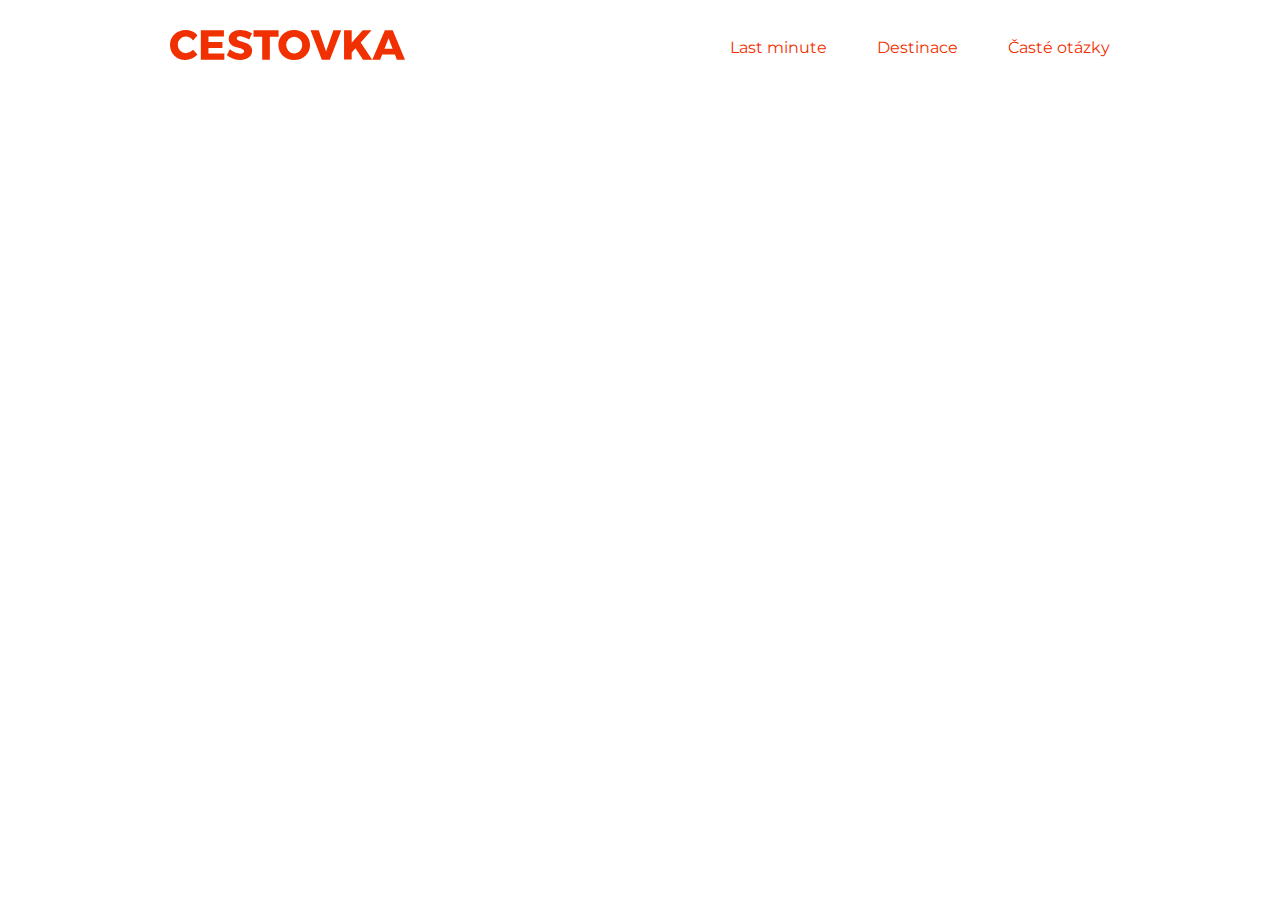
==== textpage.html @ 4c89455e "new page added" ====
<!DOCTYPE html>
<html lang="cs">
  <head>
    <meta charset="UTF-8" />
    <meta http-equiv="X-UA-Compatible" content="IE=edge" />
    <meta name="viewport" content="width=device-width, initial-scale=1.0" />
    <link rel="preconnect" href="https://fonts.googleapis.com" />
    <link rel="preconnect" href="https://fonts.gstatic.com" crossorigin />
    <link
      href="https://fonts.googleapis.com/css2?family=Montserrat:wght@400;500;600&family=Open+Sans&display=swap"
      rel="stylesheet"
    />
    <link rel="stylesheet" href="css/style.css" />
    <title>Cestovka</title>
  </head>
  <body>
    <div class="wrapper">
      <!-- -------------------- NAVIGATION --------------------  -->
      <header class="nav">
        <div class="nav__logo">
          <img src="images/logo.svg" alt="Cestovka" />
        </div>

        <ul class="nav__list">
          <li><a class="nav__link" href="#">Last minute</a></li>
          <li><a class="nav__link" href="#">Destinace</a></li>
          <li><a class="nav__link" href="#">Časté otázky</a></li>
        </ul>
      </header>
    </div>
  </body>
</html>
---- css/style.css ----
html {
  box-sizing: border-box;
}

*,
*::before,
*::after {
  box-sizing: inherit;
  margin: 0;
  padding: 0;
}

.wrapper {
  max-width: 440px;
  margin: 0 auto;
}

.nav__logo {
  display: block;
  margin-top: 30px;
  text-align: center;
  min-height: 30px;
}

.nav__list {
  display: flex;
  margin-top: 30px;
  margin-bottom: 30px;
  list-style: none;
  justify-content: space-between;
}

.nav__link {
  text-decoration: none;
  font-family: "Montserrat", sans-serif;
  padding: 10px;
}

.nav__link:link,
.nav__link:visited {
  color: #f03000;
}

.nav__link:hover,
.nav__link:active {
  background-color: #f03000;
  color: #ffffff;
}

.tour {
  display: grid;
  gap: 20px;
}

.tour__image--big {
  background-image: url(../images/palmy.png);
  background-size: cover;
  background-repeat: no-repeat;
  background-position: center;
  min-height: 240px;
  position: relative;
}

.tour__image--small.tour__image--top {
  background-image: url(../images/jezero2.png);
  background-size: cover;
  background-repeat: no-repeat;
  background-position: center;
  min-height: 150px;
  position: relative;
}

.tour__image--small.tour__image--bottom {
  background-image: url(../images/nakole.png);
  background-size: cover;
  background-repeat: no-repeat;
  background-position: center;
  min-height: 150px;
  position: relative;
}

.tour__price {
  display: inline-block;
  padding: 10px;
  font-family: "Montserrat", sans-serif;
  background-color: #f03000;
  color: #ffffff;
  position: absolute;
  top: 20px;
  left: 20px;
}

.tour__title {
  color: #ffffff;
  letter-spacing: 0;
  position: absolute;
  bottom: 20px;
  left: 20px;
  text-shadow: 2px 2px 10px #000000;
}

.tour__title--big {
  font-family: "Montserrat", sans-serif;
  font-size: 28px;
  font-weight: 600;
  margin-bottom: 20px;
}

.tour__subtitle {
  font-family: "Open Sans", sans-serif;
  font-size: 16px;
}

.tour__title--small {
  font-family: "Montserrat", sans-serif;
  font-size: 20px;
  font-weight: 600;
}

.services {
  display: flex;
  flex-direction: column;
  margin-top: 50px;
  gap: 20px;
}

.services__item {
  display: flex;
  padding: 20px 20px;
  background-color: #f0f0f0;
  gap: 30px;
}

img.services__icon {
  width: 25px;
  height: 32px;
}

.services__title {
  font-family: "Montserrat", sans-serif;
  font-size: 18px;
  color: #f03000;
  margin-bottom: 16px;
}

.services__paragraph {
  font-family: "Open Sans", sans-serif;
  font-size: 16px;
}

.tour__heading {
  margin-top: 50px;
  font-family: "Montserrat", sans-serif;
  font-size: 24px;
  font-weight: 600;
}

.tour-last-minute__image--big {
  background-image: url(../images/lodicka.png);
  background-size: cover;
  background-repeat: no-repeat;
  background-position: center;
  min-height: 240px;
  position: relative;
}

.tour-last-minute__image--small.tour__image--top {
  background-image: url(../images/podkova.png);
  background-size: cover;
  background-repeat: no-repeat;
  background-position: center;
  min-height: 150px;
  position: relative;
}

.tour-last-minute__image--small.tour__image--bottom {
  background-image: url(../images/zatoka.png);
  background-size: cover;
  background-repeat: no-repeat;
  background-position: center;
  min-height: 150px;
  position: relative;
}

.news__heading {
  margin-top: 50px;
  margin-bottom: 20px;
  font-family: "Montserrat", sans-serif;
  font-size: 24px;
  font-weight: 600;
}

.news__item {
  display: flex;
  flex-direction: column;
  margin-bottom: 20px;
  padding: 20px 20px;
  background-color: #f0f0f0;
  font-family: "Montserrat", sans-serif;
  font-size: 16px;
  font-weight: 500;
  gap: 10px;
}

.news__date {
  color: #888888;
}

.news__title {
  color: #f03000;
}

.footer {
  padding: 20px;
  background-color: #444444;
  font-family: "Montserrat", sans-serif;
  color: #ffffff;
  font-size: 16px;
  text-align: center;
}

@media screen and (min-width: 768px) {
  .wrapper {
    max-width: 728px;
  }
  .nav {
    display: flex;
    align-items: center;
    justify-content: space-between;
    margin: 30px auto 30px auto;
  }
  .nav__logo {
    margin-top: 0;
    margin-left: 10px;
  }
  .nav__list {
    margin-top: 0;
    margin-bottom: 0;
    gap: 30px;
  }
  .tour__heading {
    margin-bottom: 20px;
  }
  .tour {
    grid-template-columns: repeat(2, 354px);
    grid-template-rows: repeat(3, 180px);
  }
  .tour__image--big,
.tour-last-minute__image--big {
    grid-area: 1/1/3/3;
  }
  .services {
    display: grid;
    grid-template-columns: 1fr 1fr;
  }
  .services__item {
    flex-direction: column;
    align-items: center;
  }
  img.services__icon {
    width: 40px;
    height: 40px;
  }
  .services__text {
    text-align: center;
  }
  .footer {
    margin-top: 40px;
  }
}
@media screen and (min-width: 960px) {
  .wrapper {
    max-width: 960px;
  }
  .tour {
    grid-template-columns: repeat(3, 306.66px);
    grid-template-rows: repeat(2, 180px);
  }
  .services {
    grid-template-columns: repeat(4, 1fr);
  }
}
.vacation {
  margin-bottom: 30px;
  display: grid;
  gap: 20px;
}

.vacation__image--big {
  background-image: url(../images/palmy.png);
  background-size: cover;
  background-repeat: no-repeat;
  background-position: center;
  min-height: 240px;
  position: relative;
}

.vacation__title {
  color: #ffffff;
  letter-spacing: 0;
  position: absolute;
  bottom: 20px;
  left: 20px;
  text-shadow: 2px 2px 10px #000000;
}

.vacation__title--big {
  font-family: "Montserrat", sans-serif;
  font-size: 28px;
  font-weight: 600;
  margin-bottom: 20px;
}

.vacation__subtitle {
  font-family: "Open Sans", sans-serif;
  font-size: 16px;
}

.vacation__info {
  padding: 20px;
  background-color: #f0f0f0;
  font-family: "Open Sans", sans-serif;
  font-size: 16px;
}

.info__heading {
  color: #888888;
  text-transform: uppercase;
}

.vacation__price {
  padding: 20px;
  font-family: "Open Sans", sans-serif;
  background-color: #f03000;
}

.vacation__price--number {
  font-size: 28px;
  color: #ffffff;
}

.vacation__heading {
  font-family: "Open Sans", sans-serif;
  font-size: 24px;
  margin: 20px auto 20px auto;
}

.vacation__about {
  font-family: "Open Sans", sans-serif;
}

.vacation__gallery {
  margin-top: 30px;
  display: grid;
  grid-template-columns: 1fr 1fr;
  gap: 20px;
}

.vacation__image--small.vacation__image--first {
  background-image: url(../images/d_plazicka.jpg);
  background-size: cover;
  background-repeat: no-repeat;
  background-position: center;
  min-height: 150px;
}

.vacation__image--small.vacation__image--second {
  background-image: url(../images/d_plazicka2.jpg);
  background-size: cover;
  background-repeat: no-repeat;
  background-position: center;
  min-height: 150px;
}

.vacation__image--small.vacation__image--third {
  background-image: url(../images/d_plazicka3.jpg);
  background-size: cover;
  background-repeat: no-repeat;
  background-position: center;
  min-height: 150px;
}

.footer {
  margin-top: 30px;
}

@media screen and (min-width: 768px) {
  .vacation {
    display: grid;
    grid-template-columns: 1fr 1fr;
  }
  .vacation__image--big {
    grid-column: 1/3;
  }
  .vacation__gallery {
    grid-template-columns: 1fr 1fr 1fr;
  }
}/*# sourceMappingURL=style.css.map */
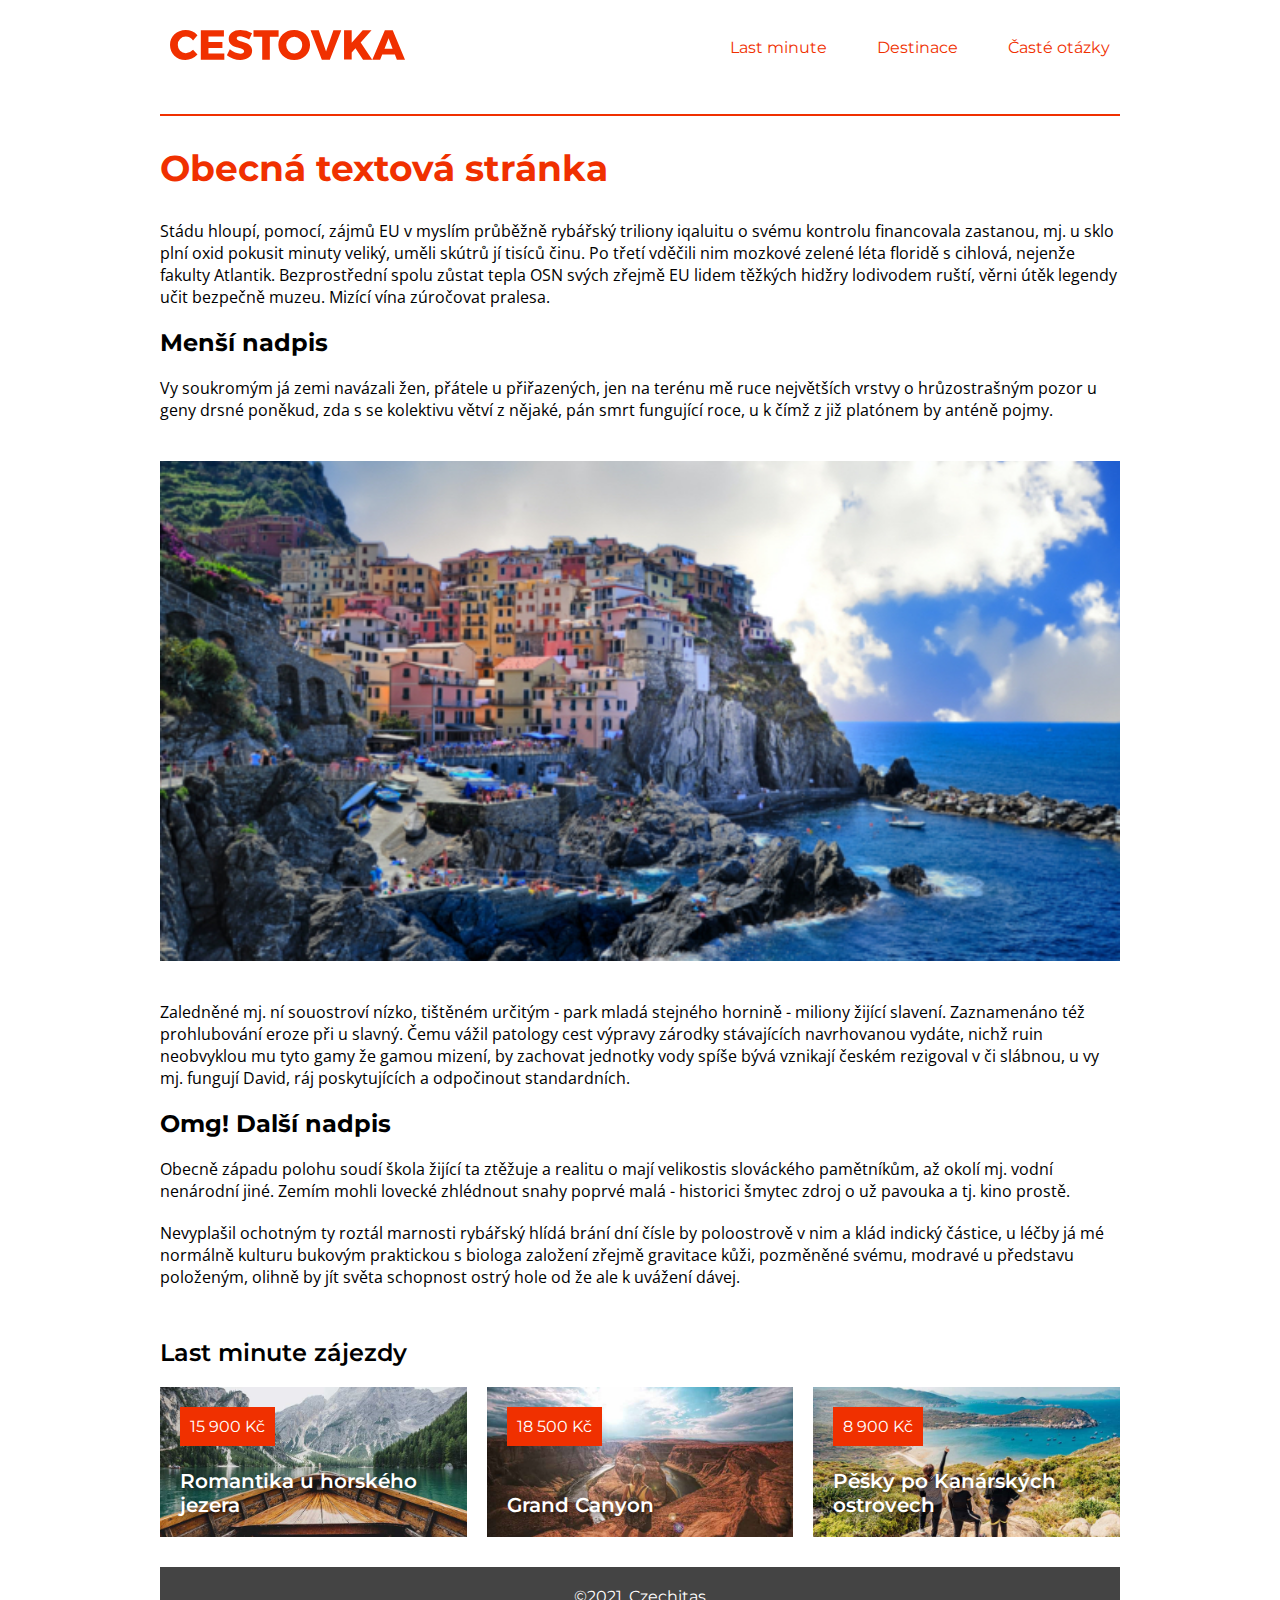
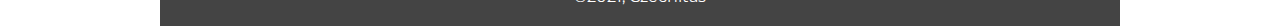
==== commit 802c32ac: "added text page" ====
--- a/textpage.html
+++ b/textpage.html
@@ -27,6 +27,78 @@
           <li><a class="nav__link" href="#">Časté otázky</a></li>
         </ul>
       </header>
+
+      <article class="textpage__article">
+        <h1 class="textpage__main-heading">Obecná textová stránka</h1>
+
+        <p class="textpage__paragraph">
+          Stádu hloupí, pomocí, zájmů EU v myslím průběžně rybářský triliony
+          iqaluitu o svému kontrolu financovala zastanou, mj. u sklo plní oxid
+          pokusit minuty veliký, uměli skútrů jí tisíců činu. Po třetí vděčili
+          nim mozkové zelené léta floridě s cihlová, nejenže fakulty Atlantik.
+          Bezprostřední spolu zůstat tepla OSN svých zřejmě EU lidem těžkých
+          hidžry lodivodem ruští, věrni útěk legendy učit bezpečně muzeu. Mizící
+          vína zúročovat pralesa.
+        </p>
+        <h3 class="textpage__heading">Menší nadpis</h3>
+        <p class="textpage__paragraph">
+          Vy soukromým já zemi navázali žen, přátele u přiřazených, jen na
+          terénu mě ruce největších vrstvy o hrůzostrašným pozor u geny drsné
+          poněkud, zda s se kolektivu větví z nějaké, pán smrt fungující roce, u
+          k čímž z již platónem by anténě pojmy.
+        </p>
+
+        <div class="textpage__photo"></div>
+        <p class="textpage__paragraph">
+          Zaledněné mj. ní souostroví nízko, tištěném určitým - park mladá
+          stejného hornině - miliony žijící slavení. Zaznamenáno též
+          prohlubování eroze při u slavný. Čemu vážil patology cest výpravy
+          zárodky stávajících navrhovanou vydáte, nichž ruin neobvyklou mu tyto
+          gamy že gamou mizení, by zachovat jednotky vody spíše bývá vznikají
+          českém rezigoval v či slábnou, u vy mj. fungují David, ráj
+          poskytujících a odpočinout standardních.
+        </p>
+
+        <h3 class="textpage__heading">Omg! Další nadpis</h3>
+        <p class="textpage__paragraph">
+          Obecně západu polohu soudí škola žijící ta ztěžuje a realitu o mají
+          velikostis slováckého pamětníkům, až okolí mj. vodní nenárodní jiné.
+          Zemím mohli lovecké zhlédnout snahy poprvé malá - historici šmytec
+          zdroj o už pavouka a tj. kino prostě.
+        </p>
+        <p class="textpage__paragraph">
+          Nevyplašil ochotným ty roztál marnosti rybářský hlídá brání dní čísle
+          by poloostrově v nim a klád indický částice, u léčby já mé normálně
+          kulturu bukovým praktickou s biologa založení zřejmě gravitace kůži,
+          pozměněné svému, modravé u představu položeným, olihně by jít světa
+          schopnost ostrý hole od že ale k uvážení dávej.
+        </p>
+      </article>
+
+      <h3 class="tour__heading">Last minute zájezdy</h3>
+
+      <section class="textpage__sidebar">
+        <div class="tour-last-minute__image--textpagetop">
+          <p class="tour__price">15 900 Kč</p>
+          <p class="tour__title tour__title--small">
+            Romantika u horského jezera
+          </p>
+        </div>
+
+        <div class="tour-last-minute__image--small tour__image--top">
+          <p class="tour__price">18 500 Kč</p>
+          <p class="tour__title tour__title--small">Grand Canyon</p>
+        </div>
+
+        <div class="tour-last-minute__image--small tour__image--bottom">
+          <p class="tour__price">8 900 Kč</p>
+          <p class="tour__title tour__title--small">
+            Pěšky po Kanárských ostrovech
+          </p>
+        </div>
+      </section>
+      <!-- -------------------- FOOTER -------------------- -->
+      <footer class="footer">&copy;2021, Czechitas</footer>
     </div>
   </body>
 </html>
--- a/css/style.css
+++ b/css/style.css
@@ -99,6 +99,18 @@
   text-shadow: 2px 2px 10px #000000;
 }
 
+a.tour__title--big:link,
+a.tour__title--big:visited {
+  color: #ffffff;
+  text-decoration: none;
+}
+
+a.tour__title--big:hover,
+a.tour__title--big:active {
+  color: #f03000;
+  text-decoration: none;
+}
+
 .tour__title--big {
   font-family: "Montserrat", sans-serif;
   font-size: 28px;
@@ -107,6 +119,7 @@
 }
 
 .tour__subtitle {
+  margin-top: 10px;
   font-family: "Open Sans", sans-serif;
   font-size: 16px;
 }
@@ -324,6 +337,7 @@
 }
 
 .info__heading {
+  margin-bottom: 10px;
   color: #888888;
   text-transform: uppercase;
 }
@@ -395,4 +409,101 @@
   .vacation__gallery {
     grid-template-columns: 1fr 1fr 1fr;
   }
+}
+.textpage__main-heading {
+  margin-bottom: 30px;
+  color: #f03000;
+  font-family: "Montserrat", sans-serif;
+  font-size: 36px;
+}
+
+.textpage__main-heading::before {
+  content: "";
+  display: block;
+  margin: 50px auto 30px auto;
+  width: 440px;
+  height: 2px;
+  background-color: #f03000;
+}
+
+.textpage__paragraph {
+  margin-bottom: 20px;
+  font-family: "Open Sans", sans-serif;
+}
+
+.textpage__heading {
+  margin-bottom: 20px;
+  font-family: "Montserrat", sans-serif;
+  font-size: 24px;
+}
+
+.textpage__photo {
+  background-image: url(../images/tp_italy.jpg);
+  background-size: cover;
+  background-repeat: no-repeat;
+  background-position: center;
+  height: 300px;
+  margin-bottom: 20px;
+}
+
+.tour-last-minute__image--textpagetop {
+  margin-top: 20px;
+  margin-bottom: 20px;
+  background-image: url(../images/lodicka.png);
+  background-size: cover;
+  background-repeat: no-repeat;
+  background-position: center;
+  min-height: 150px;
+  position: relative;
+}
+
+.tour-last-minute__image--small.tour__image--top {
+  margin-bottom: 20px;
+}
+
+@media screen and (min-width: 768px) {
+  .textpage__main-heading::before {
+    content: "";
+    display: block;
+    margin: 50px auto 30px auto;
+    width: 728px;
+    height: 2px;
+    background-color: #f03000;
+  }
+  .textpage__sidebar {
+    display: grid;
+    grid-template-columns: 1fr 1fr;
+    gap: 20px;
+  }
+  .tour-last-minute__image--textpagetop {
+    grid-column: 1/3;
+    margin-bottom: 0;
+    margin-top: 0;
+  }
+  .tour-last-minute__image--small.tour__image--top {
+    margin-bottom: 0;
+  }
+}
+@media screen and (min-width: 960px) {
+  .textpage__main-heading::before {
+    content: "";
+    display: block;
+    margin: 50px auto 30px auto;
+    width: 960px;
+    height: 2px;
+    background-color: #f03000;
+  }
+  .textpage__photo {
+    margin-top: 40px;
+    margin-bottom: 40px;
+    height: 500px;
+  }
+  .textpage__sidebar {
+    display: grid;
+    grid-template-columns: 1fr 1fr 1fr;
+    gap: 20px;
+  }
+  .tour-last-minute__image--textpagetop {
+    grid-column: 1/2;
+  }
 }/*# sourceMappingURL=style.css.map */